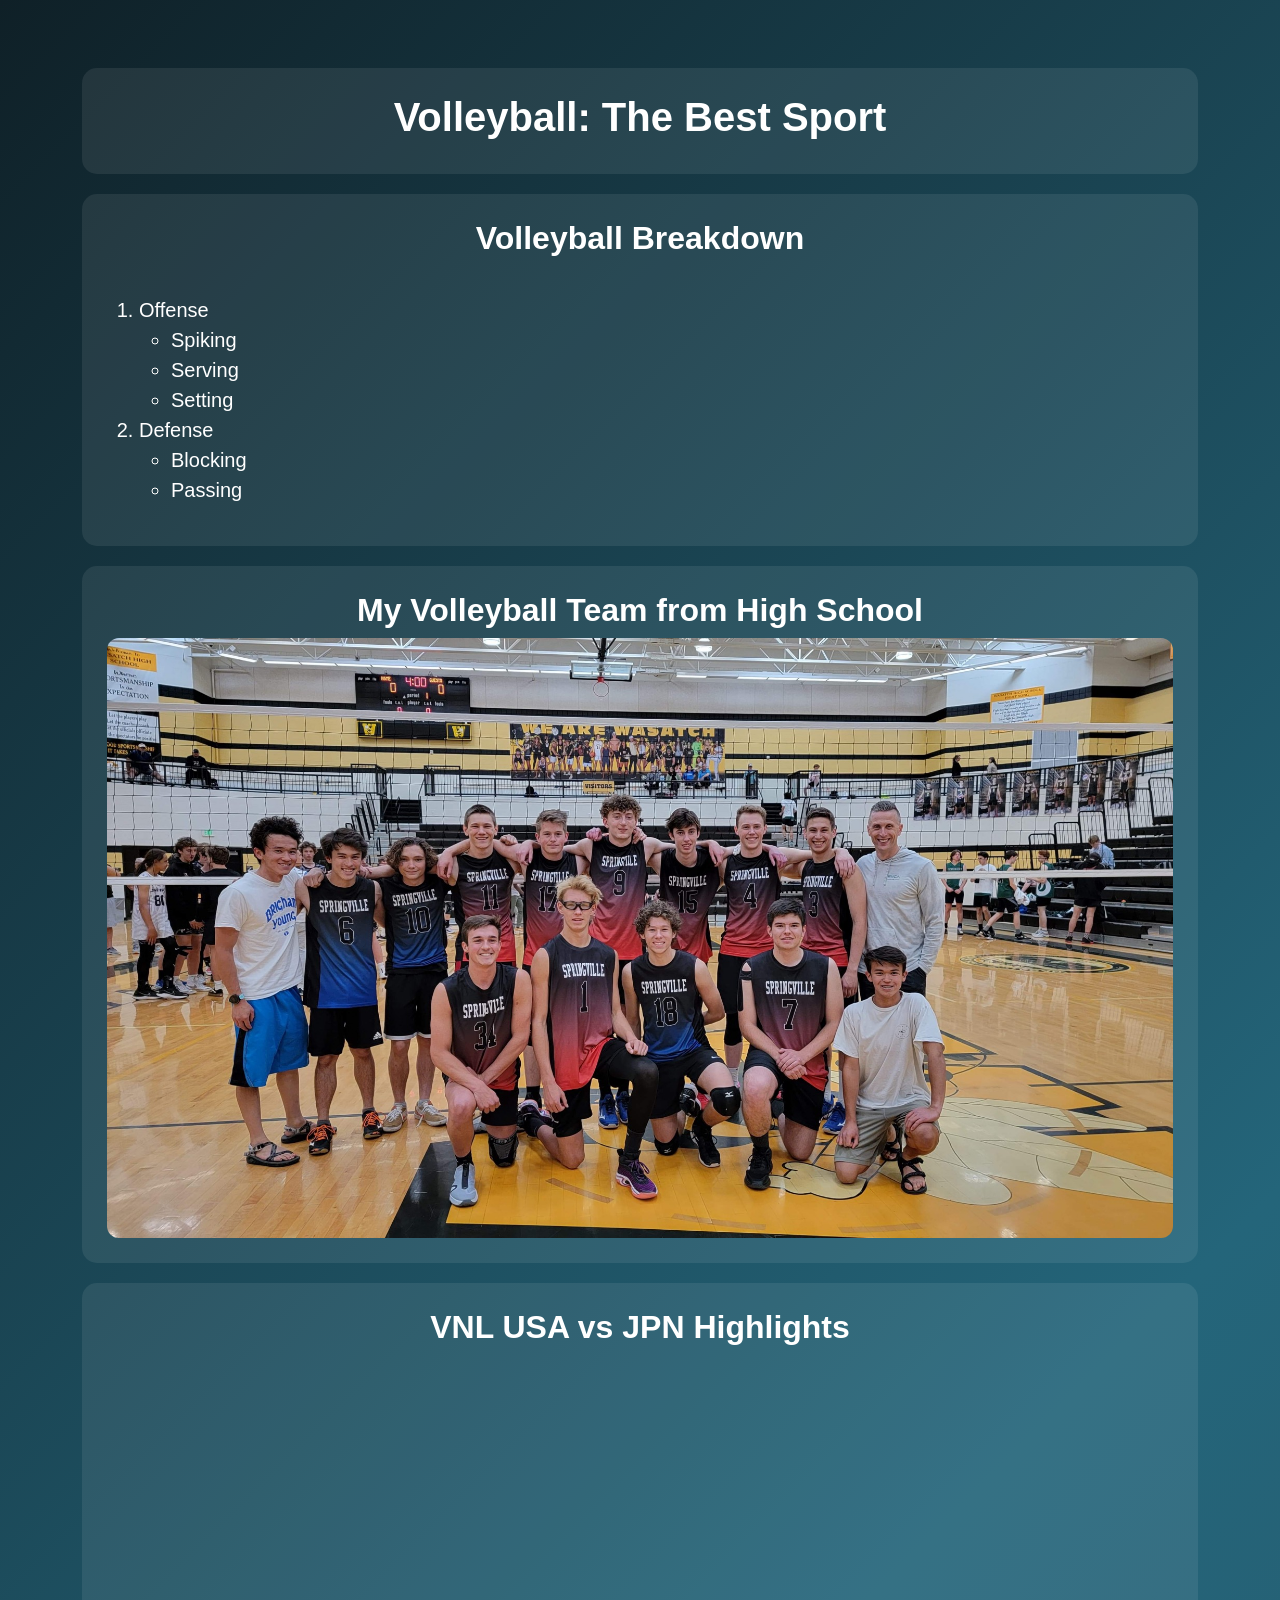
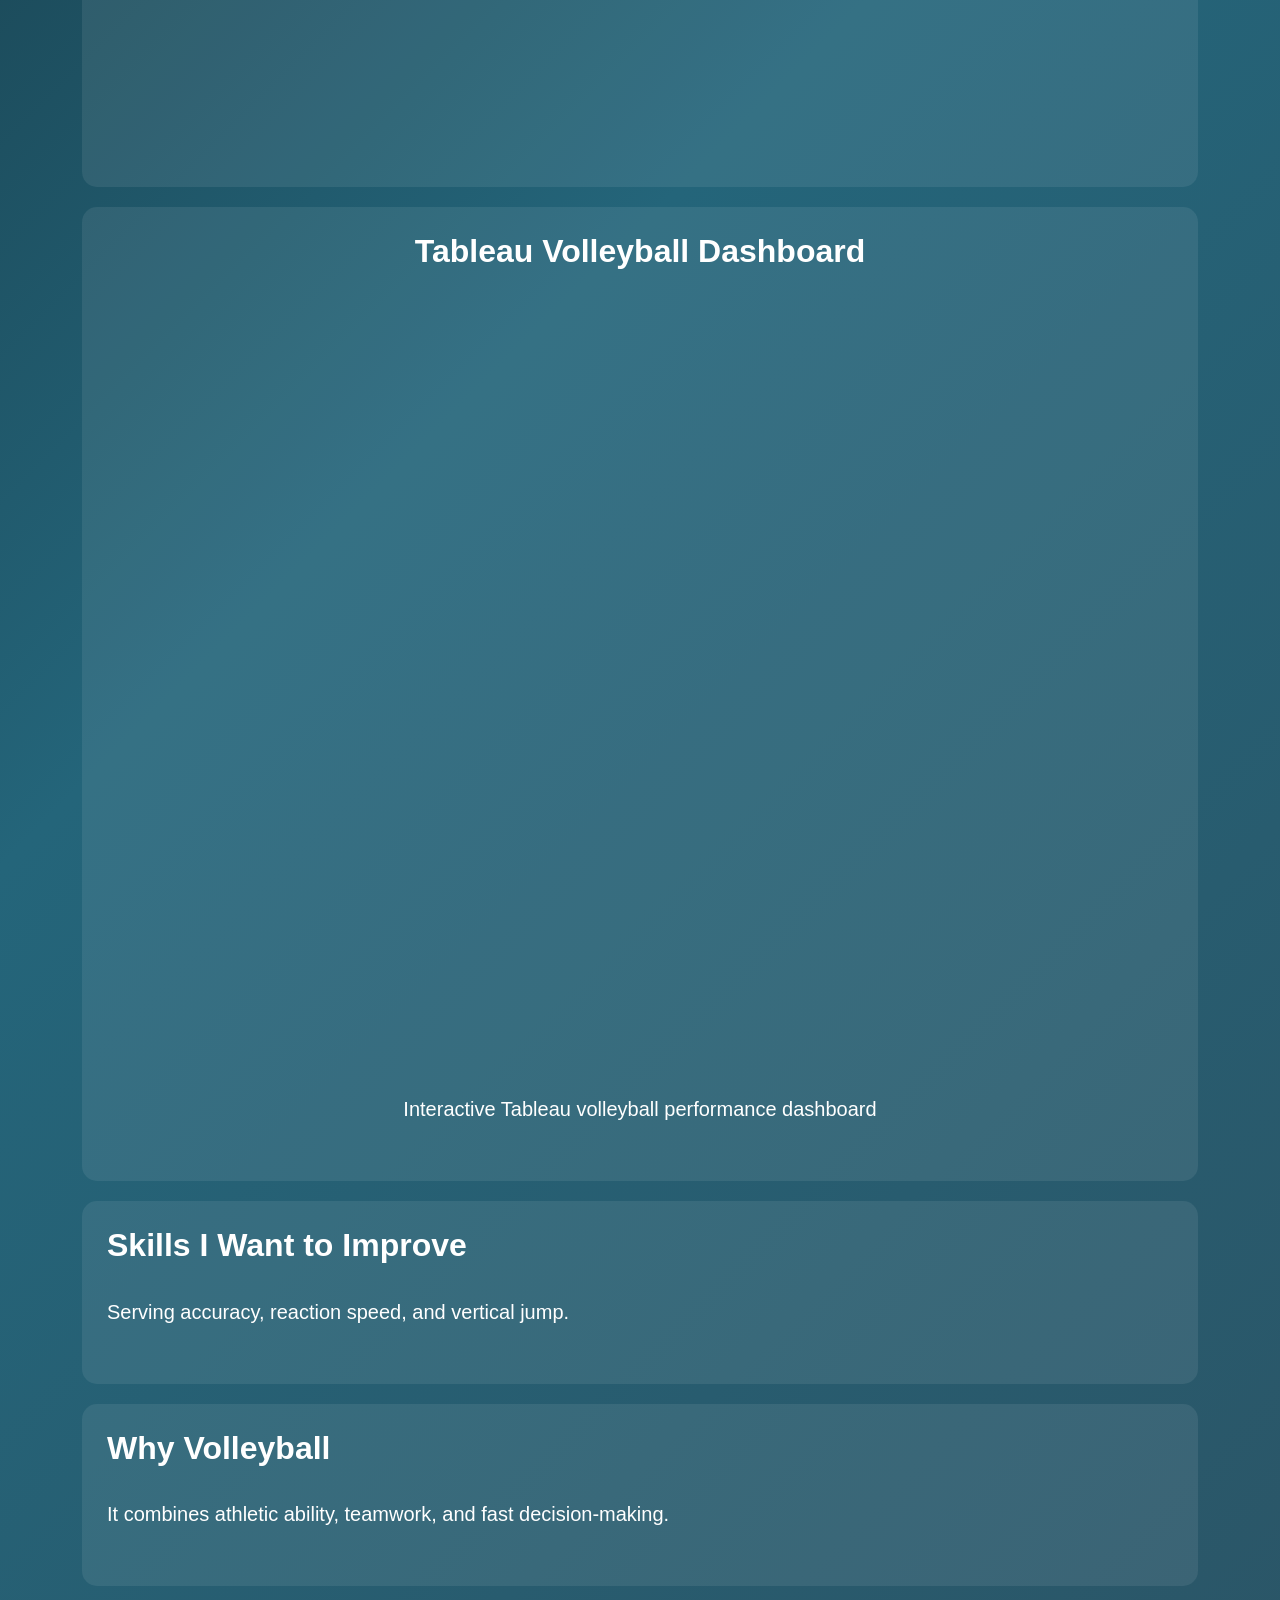
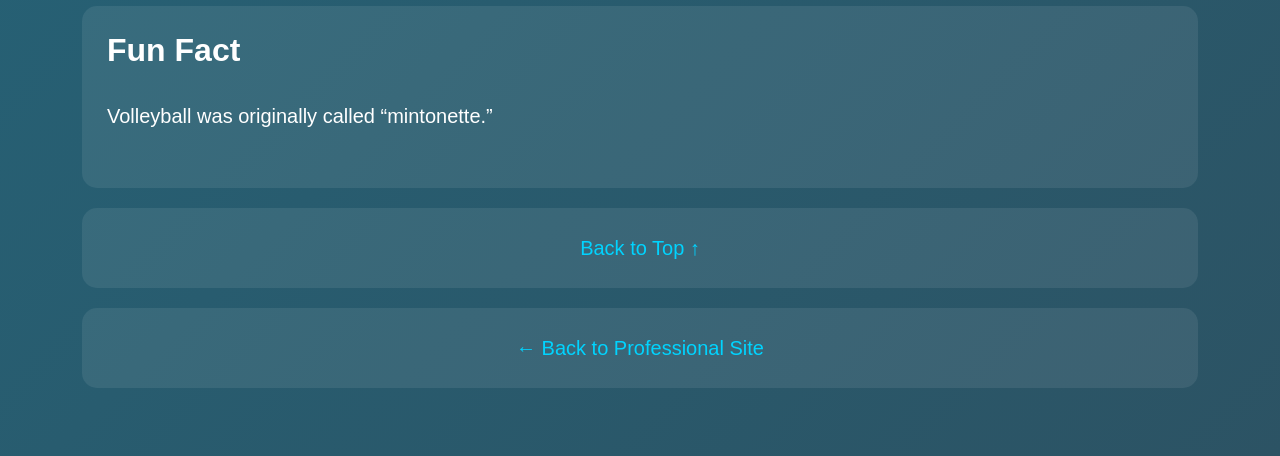
==== scratch.html @ 41943e5f "Initial commit" ====
<!DOCTYPE html>
<html lang="en">
<head>
    <meta charset="UTF-8">
    <title>Volleyball: The Best Sport</title>
    <meta name="viewport" content="width=device-width, initial-scale=1.0">

    <!-- Bootstrap -->
    <link href="https://cdn.jsdelivr.net/npm/bootstrap@5.3.3/dist/css/bootstrap.min.css" rel="stylesheet">

    <!-- Optional shared site styling -->
    <link href="css/styles.css" rel="stylesheet">

    <link href="css/scratchstyles.css" rel="stylesheet">
</head>

<body>

<div class="container py-5">

    <!-- HEADER -->
    <div class="box text-center">
        <h1 id="top">Volleyball: The Best Sport</h1>
    </div>

    <!-- REQUIRED LIST (nested list requirement) -->
    <div class="box">
        <h2 class="text-center">Volleyball Breakdown</h2>
<br>
        <ol>
            <li>Offense
                <ul>
                    <li>Spiking</li>
                    <li>Serving</li>
                    <li>Setting</li>
                </ul>
            </li>

            <li>Defense
                <ul>
                    <li>Blocking</li>
                    <li>Passing</li>
                </ul>
            </li>
        </ol>
    </div>

    <!-- IMAGE REQUIREMENT -->
    <div class="box text-center">
        <h2>My Volleyball Team from High School</h2>
        <img class="img-fluid" src="assets/img/IMG_2257.JPG" alt="Volleyball action">
    </div>

    <!-- YOUTUBE REQUIREMENT -->
    <div class="box text-center">
        <h2>VNL USA vs JPN Highlights</h2>

       <iframe width="100%" height="400"
    src="https://www.youtube.com/embed/I-r8MxcityM"
    allowfullscreen>
</iframe>
    </div>

   <div class="box text-center">

    <h2>Tableau Volleyball Dashboard</h2>

    <div id="viz1776488013086" class="tableauPlaceholder" style="width: 100%;">
        <noscript>
            <a href='#'>
                <img alt='Dashboard 1'
                src='https://public.tableau.com/static/images/20/2024MensIndoorOlympicVolleyballDashboard/Dashboard1/1_rss.png'
                style='border: none' />
            </a>
        </noscript>
        
        <object class='tableauViz'>
            <param name='host_url' value='https%3A%2F%2Fpublic.tableau.com%2F' />
            <param name='embed_code_version' value='3' />
            <param name='site_root' value='' />
            <param name='name' value='2024MensIndoorOlympicVolleyballDashboard/Dashboard1' />
            <param name='tabs' value='no' />
            <param name='toolbar' value='yes' />
            <param name='static_image' value='https://public.tableau.com/static/images/20/2024MensIndoorOlympicVolleyballDashboard/Dashboard1/1.png' />
            <param name='animate_transition' value='yes' />
            <param name='display_static_image' value='yes' />
            <param name='display_spinner' value='yes' />
            <param name='display_overlay' value='yes' />
            <param name='display_count' value='yes' />
            <param name='language' value='en-US' />
        </object>
    </div>

    <script type='text/javascript'>
        var divElement = document.getElementById('viz1776488013086');
        var vizElement = divElement.getElementsByTagName('object')[0];
        vizElement.style.width = '100%';
        vizElement.style.height = (divElement.offsetWidth * 0.75) + 'px';
        var scriptElement = document.createElement('script');
        scriptElement.src = 'https://public.tableau.com/javascripts/api/viz_v1.js';
        divElement.parentNode.insertBefore(scriptElement, divElement);
    </script>

    <p class="mt-2">Interactive Tableau volleyball performance dashboard</p>
</div>


    <!-- DIV BLOCK 1 -->
    <div class="box">
        <h2>Skills I Want to Improve</h2>
        <p>Serving accuracy, reaction speed, and vertical jump.</p>
    </div>

    <!-- DIV BLOCK 2 -->
    <div class="box">
        <h2>Why Volleyball</h2>
        <p>It combines athletic ability, teamwork, and fast decision-making.</p>
    </div>

    <!-- DIV BLOCK 3 -->
    <div class="box">
        <h2>Fun Fact</h2>
        <p>Volleyball was originally called “mintonette.”</p>
    </div>

    <!-- ANCHOR LINK REQUIREMENT -->
    <div class="box text-center">
        <a href="#top">Back to Top ↑</a>
    </div>

    <!-- NAV BACK TO PROFESSIONAL PAGE -->
    <div class="box text-center">
        <a href="index.html">← Back to Professional Site</a>
    </div>

</div>

</body>
</html>
---- css/scratchstyles.css ----
body {
    background: linear-gradient(135deg, #0f2027, #24657a, #2c5364);
    color: white;
}

.box {
    background: rgba(255, 255, 255, 0.08);
    padding: 25px;
    margin: 20px 0;
    border-radius: 15px;
}

img {
    border-radius: 12px;
}

iframe {
    border-radius: 12px;
}

a {
    color: #00d4ff;
}

.tableau-wrapper {
    width: 100%;
    max-width: 100%;
    overflow: hidden;
}

.tableauPlaceholder {
    width: 100% !important;
    max-width: 100% !important;
}
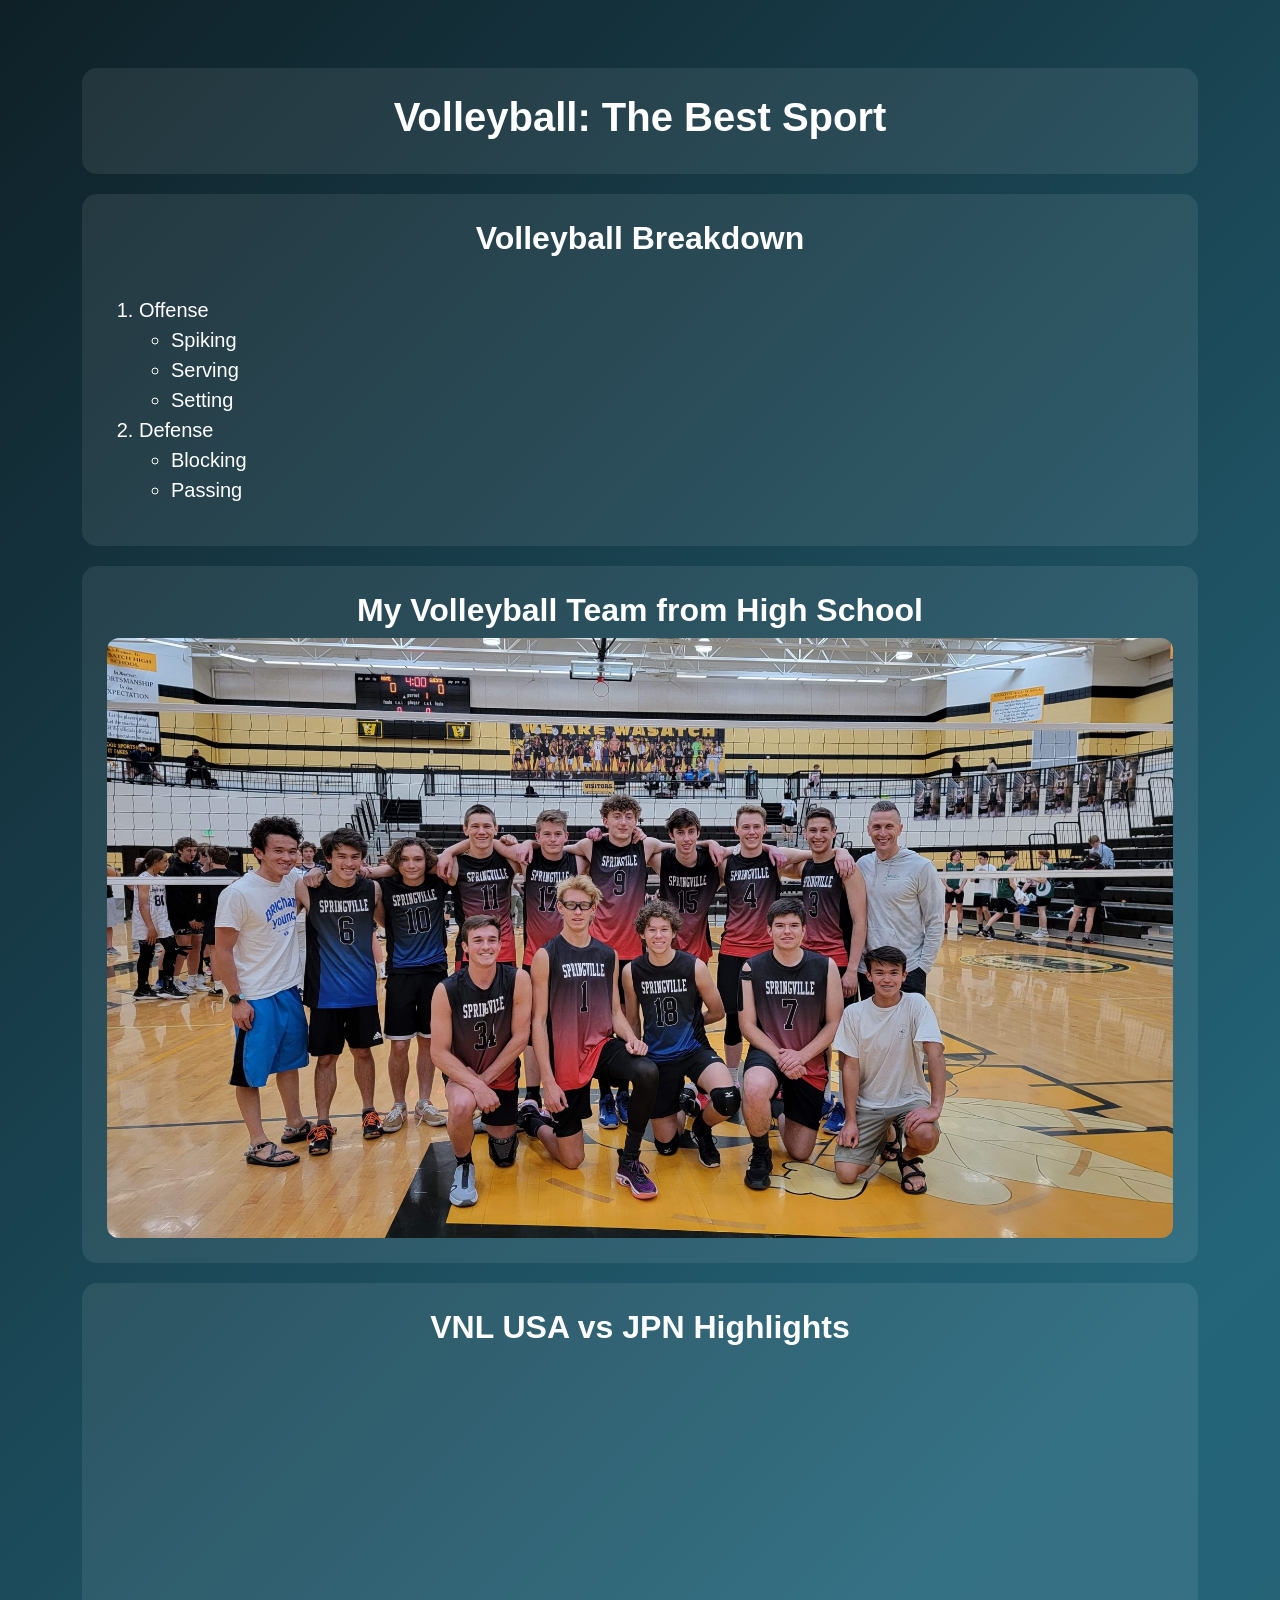
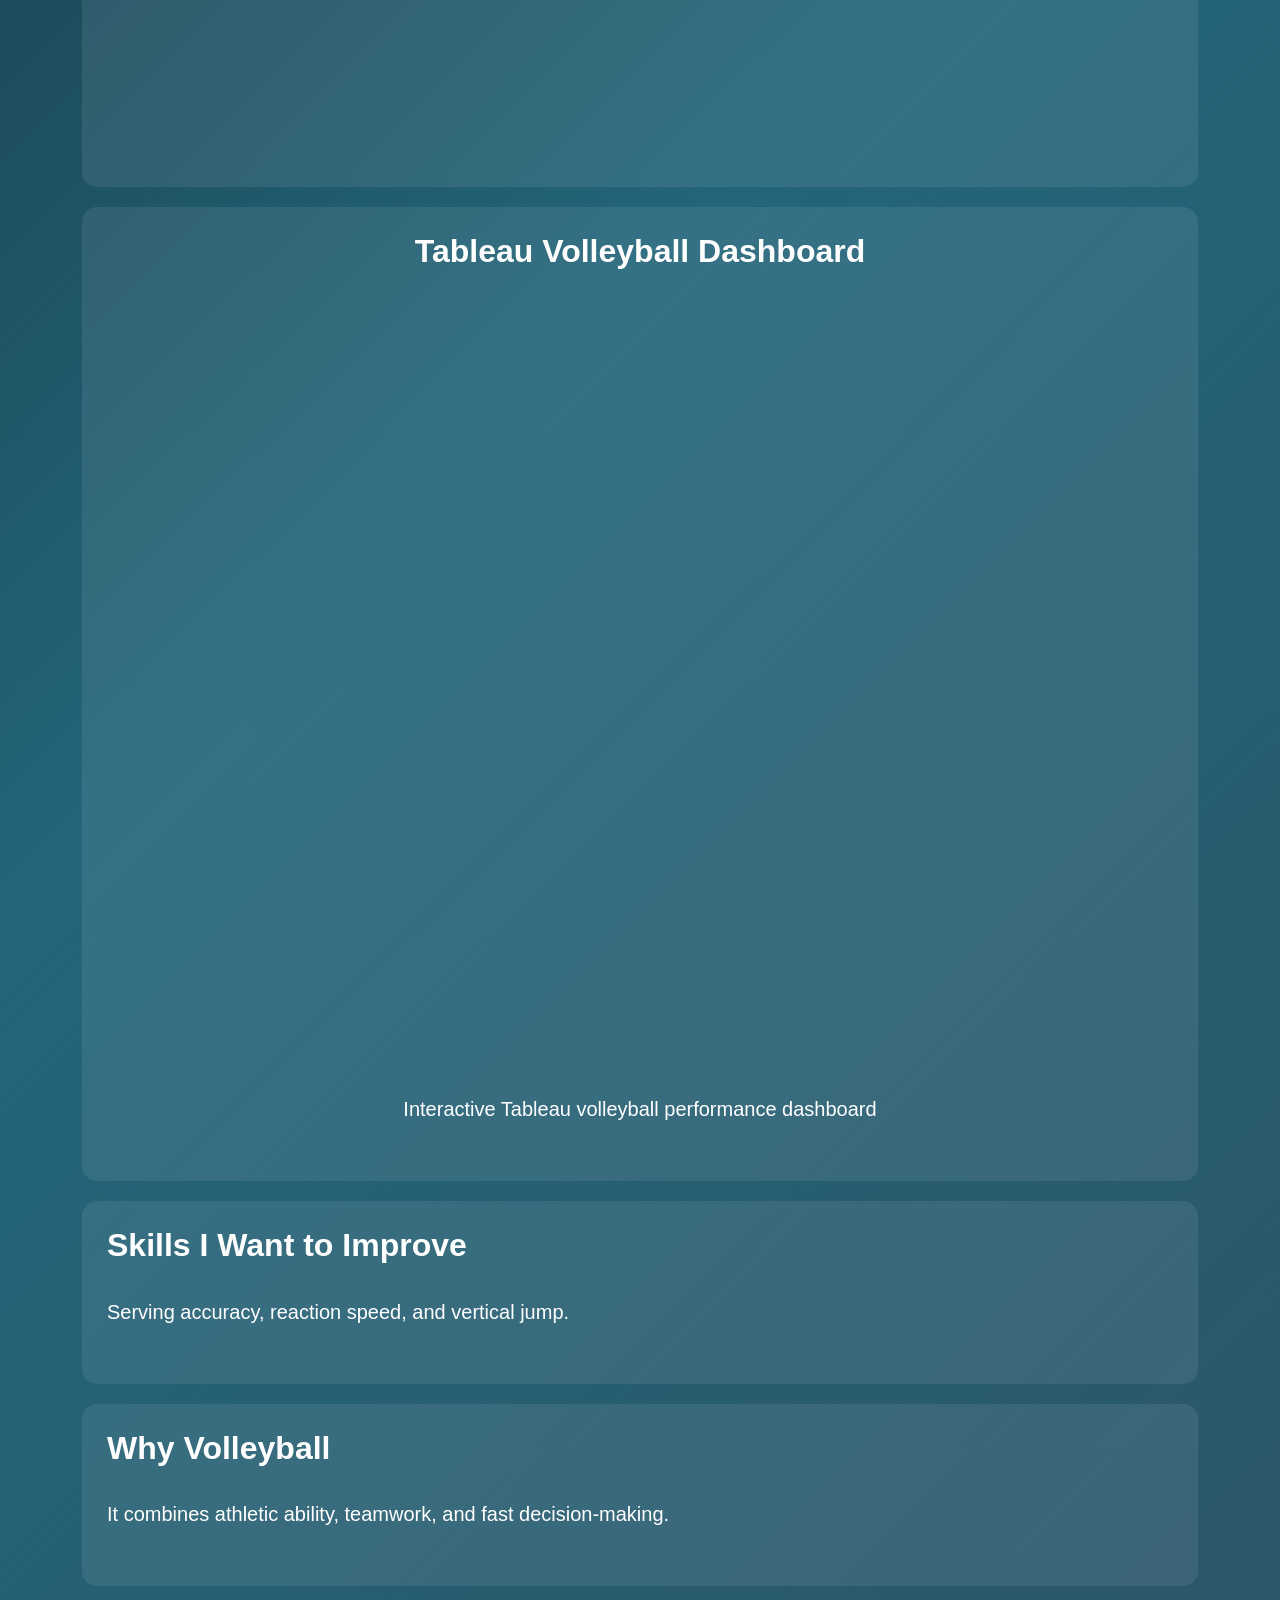
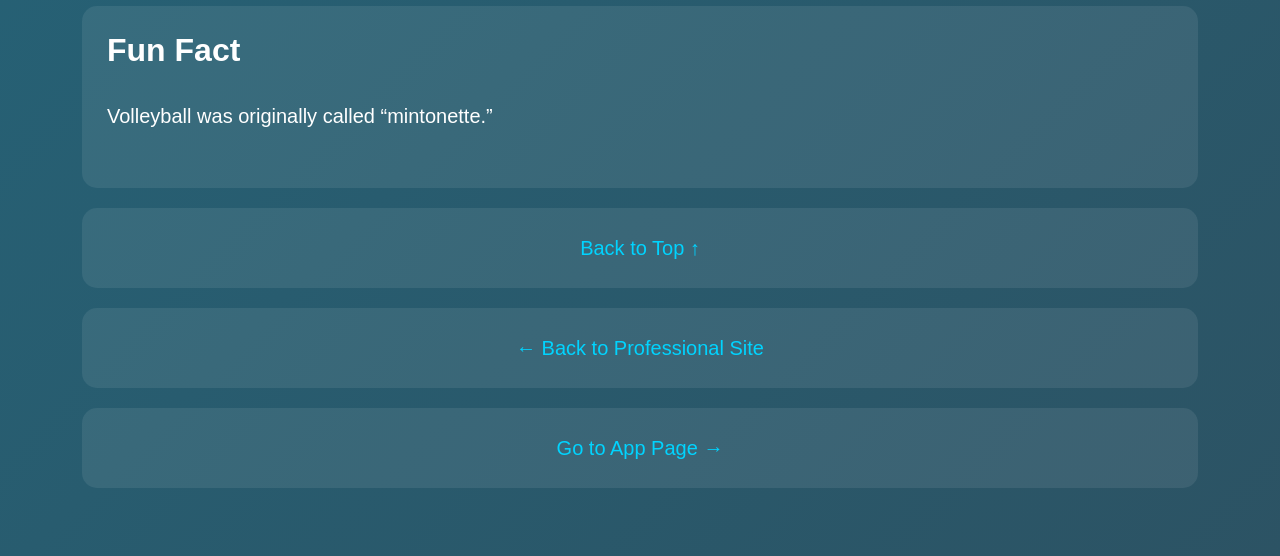
==== commit 8a9ad941: "Add link to app.html on scratch.html" ====
--- a/scratch.html
+++ b/scratch.html
@@ -133,6 +133,11 @@
         <a href="index.html">← Back to Professional Site</a>
     </div>
 
+    <!-- LINK TO APP PAGE -->
+    <div class="box text-center">
+        <a href="app.html">Go to App Page →</a>
+    </div>
+
 </div>
 
 </body>
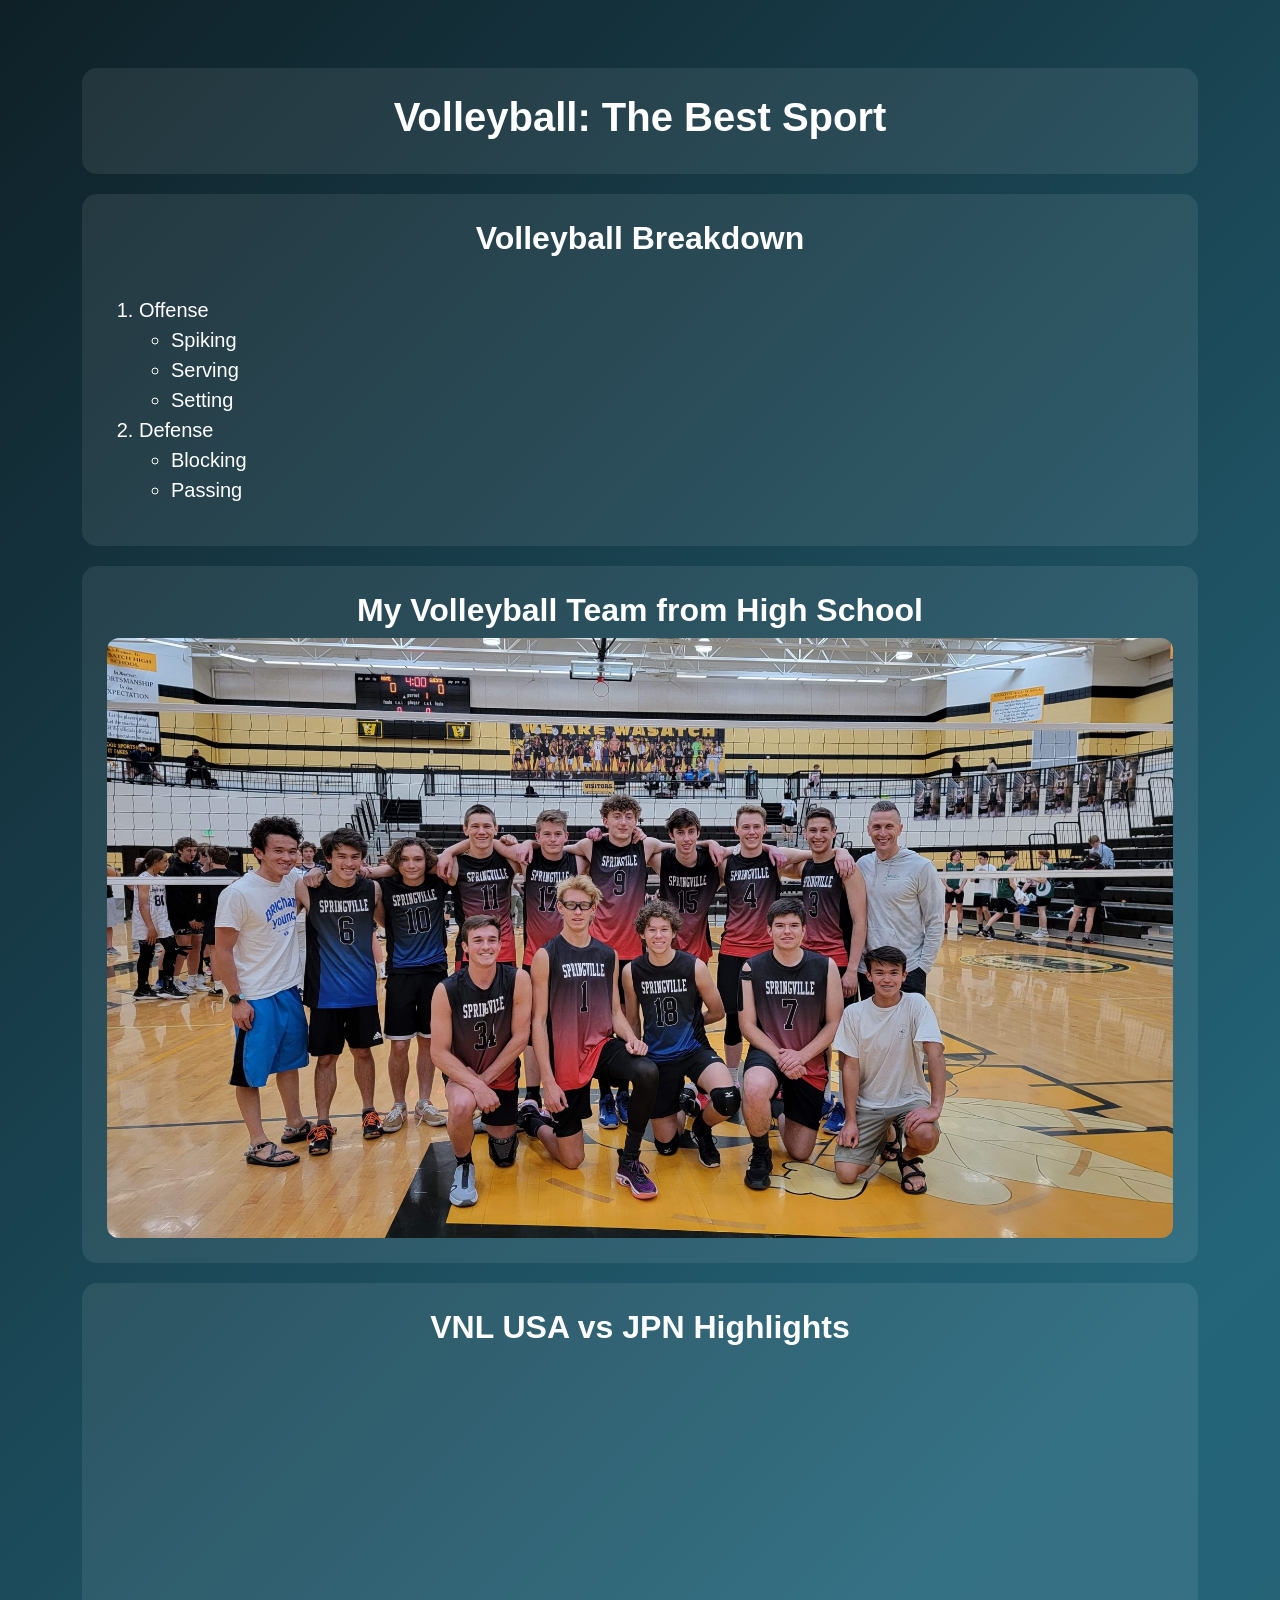
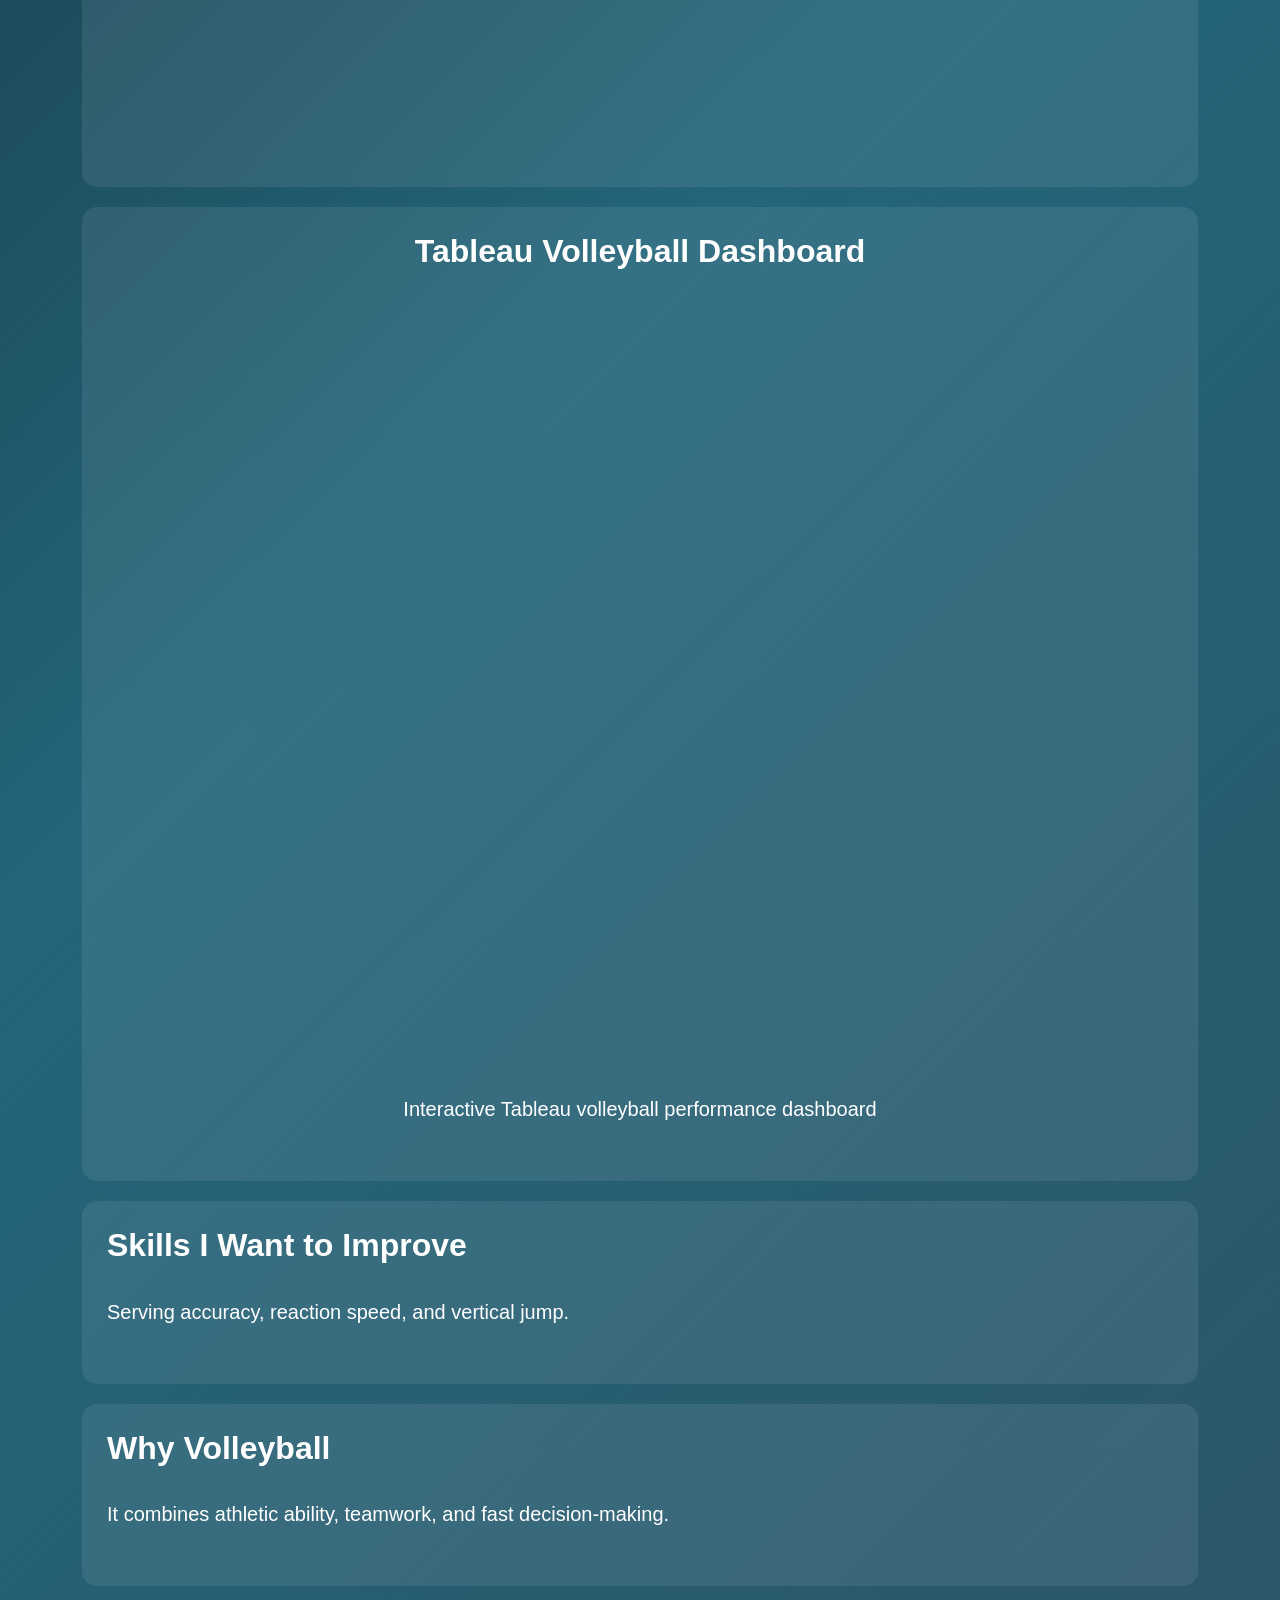
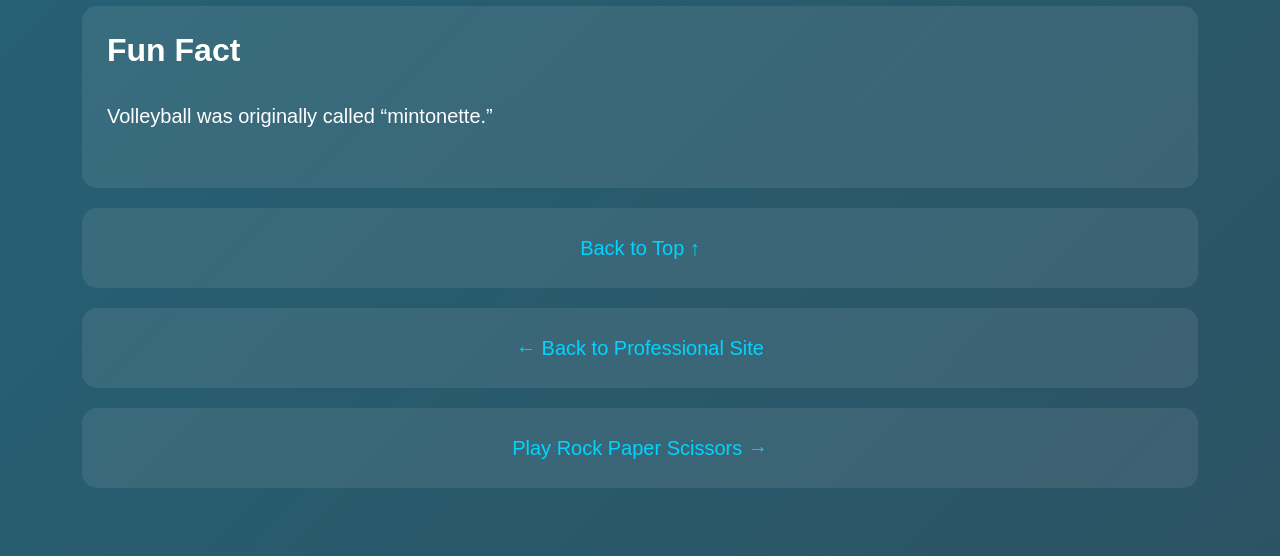
==== commit 0b31a374: "Update scratch.html with Rock Paper Scissors link" ====
--- a/scratch.html
+++ b/scratch.html
@@ -135,7 +135,7 @@
 
     <!-- LINK TO APP PAGE -->
     <div class="box text-center">
-        <a href="app.html">Go to App Page →</a>
+        <a href="app.html">Play Rock Paper Scissors →</a>
     </div>
 
 </div>
